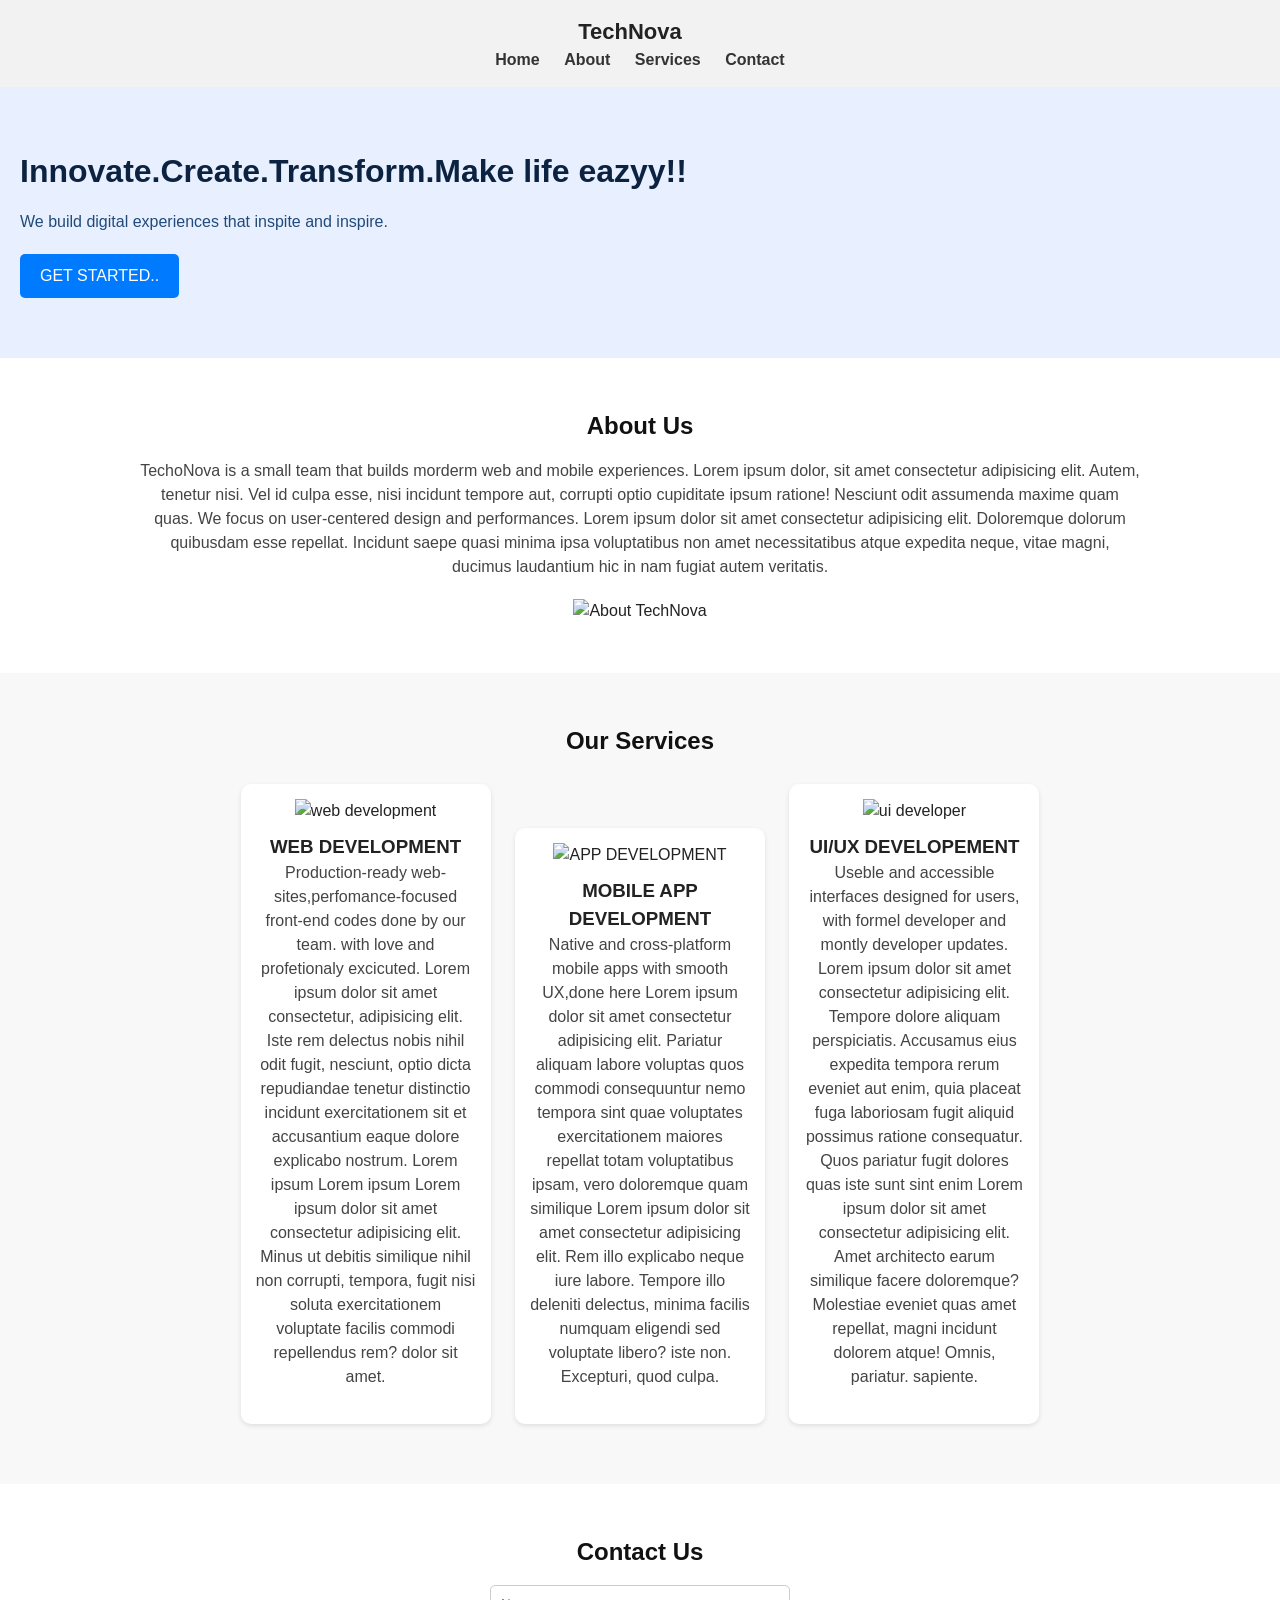
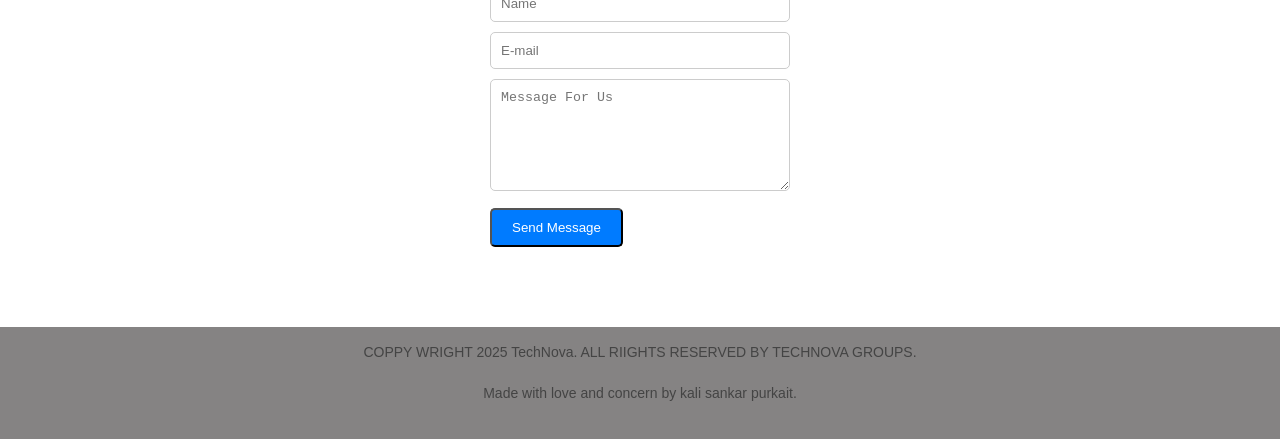
==== index.html @ d75d77e2 "first commit" ====
<!DOCTYPE html>
<html lang="en">

<head>
    <meta charset="UTF-8">
    <meta name="viewport" content="width=device-width, initial-scale=1.0">
    <title>Techno nova web site..</title>
    <link rel="stylesheet" href="style.css">
</head>

<body>
    <header>
        <div class="container">
            <h1 class="logo">TechNova</h1>
            <nav>
                <a href="#">Home</a>
                <a href="#about">About</a>
                <a href="#services">Services</a>
                <a href="#contact">Contact</a>
            </nav>
        </div>
    </header>


    <section class="hero">
        <h2>Innovate.Create.Transform.Make life eazyy!!</h2>
        <p>We build digital experiences that inspite and inspire.</p>
        <a href="#contact" class="btn">GET STARTED..</a>
    </section>

    <section id="about">
        <div class="container">
            <h2>About Us</h2>
            <p>TechoNova is a small team that builds morderm web and mobile experiences. Lorem ipsum dolor, sit amet
                consectetur adipisicing elit. Autem, tenetur nisi. Vel id culpa esse, nisi incidunt tempore aut,
                corrupti optio cupiditate ipsum ratione! Nesciunt odit assumenda maxime quam quas.
                We focus on user-centered design and performances. Lorem ipsum dolor sit amet consectetur adipisicing
                elit. Doloremque dolorum quibusdam esse repellat. Incidunt saepe quasi minima ipsa voluptatibus non amet
                necessitatibus atque expedita neque, vitae magni, ducimus laudantium hic in nam fugiat autem veritatis.
            </p>
            <img src="logo.png" alt="About TechNova">
        </div>
    </section>

    <section id="services" class="gray-bg">
        <div class="container">
            <h2>Our Services</h2>
            <div class="service">
                <img src="webdeveloper.png" alt="web development">
                <h3>WEB DEVELOPMENT</h3>
                <p>Production-ready web-sites,perfomance-focused front-end codes done by our team. with love and
                    profetionaly excicuted. Lorem ipsum dolor sit amet consectetur, adipisicing elit. Iste rem delectus
                    nobis nihil odit fugit, nesciunt, optio dicta repudiandae tenetur distinctio incidunt exercitationem
                    sit et accusantium eaque dolore explicabo nostrum. Lorem ipsum Lorem ipsum Lorem ipsum dolor sit amet consectetur adipisicing elit. Minus ut debitis similique nihil non corrupti, tempora, fugit nisi soluta exercitationem voluptate facilis commodi repellendus rem? dolor sit amet.</p>
            </div>
            <div class="service">
                <img src="appdeveloper.png" alt="APP DEVELOPMENT">
                <h3>MOBILE APP DEVELOPMENT</h3>
                <p>Native and cross-platform mobile apps with smooth UX,done here Lorem ipsum dolor sit amet consectetur
                    adipisicing elit. Pariatur aliquam labore voluptas quos commodi consequuntur nemo tempora sint quae
                    voluptates exercitationem maiores repellat totam voluptatibus ipsam, vero doloremque quam similique Lorem ipsum dolor sit amet consectetur adipisicing elit. Rem illo explicabo neque iure labore. Tempore illo deleniti delectus, minima facilis numquam eligendi sed voluptate libero?
                    iste non. Excepturi, quod culpa.</p>
            </div>

            <div class="service">
                <img src="uideveloper.png" alt="ui developer">
                <h3>UI/UX DEVELOPEMENT</h3>
                <p>Useble and accessible interfaces designed for users, with formel developer and montly developer
                    updates. Lorem ipsum dolor sit amet consectetur adipisicing elit. Tempore dolore aliquam
                    perspiciatis. Accusamus eius expedita tempora rerum eveniet aut enim, quia placeat fuga laboriosam
                    fugit aliquid possimus ratione consequatur. Quos pariatur fugit dolores quas iste sunt sint enim Lorem ipsum dolor sit amet consectetur adipisicing elit. Amet architecto earum similique facere doloremque? Molestiae eveniet quas amet repellat, magni incidunt dolorem atque! Omnis, pariatur.
        
                    sapiente.</p>
            </div>
        </div>
    </section>

    <section id="contact">
        <div class="container">
            <h2>Contact Us</h2>
            <form>
                <input type="text" placeholder="Name" requred>
                <input type="email" placeholder="E-mail" requred>
                <textarea placeholder="Message For Us" rows="6"></textarea>
                <button type="submit" class="btn">Send Message</button>
            </form>
        </div>
    </section>

    <footer>
        <p>COPPY WRIGHT 2025 TechNova. ALL RIIGHTS RESERVED BY TECHNOVA GROUPS.
            <br>
        <p> Made with love and concern by kali sankar purkait.</p>
        </p>
    </footer>
</body>

</html>
---- style.css ----
* {
    margin: 0;
    padding: 0;
    box-sizing: border-box;
}

body {
    font-family: Arial, Helvetica, sans-serif;
    color: #222;
    line-height: 1.5;
}

.container {
    width: 90%;
    max-width: 1000px;
    margin: auto;
    text-align: center;
}

section {
    padding: 50px 0;
}

h2 {
    margin-bottom: 15px;
    color: #111;
}

p {
    margin-bottom: 20px;
    color: #444;
}

.gray-bg {
    background: #f8f8f8;
}

header {
    background: #f2f2f2;
    padding: 15px 0;
    text-align: center;
}

.logo {
    display: inline-block;
    font-size: 22px;
    margin-right: 20px;
}

nav a {
    text-decoration: none;
    color: #333;
    margin: 0 10px;
    font-weight: bold;
}

nav a:hover {
    color: #007bff;
}

.hero {
    background: #e8f0ff;
    padding: 60px 20px;
}

.hero h2 {
    font-size: 32px;
    color: #0b2340;
}

.hero p {
    color: #214a7a;
    margin-bottom: 20px;
}

.btn {
    background: #007bff;
    color: #fff;
    padding: 10px 20px;
    border-radius: 5px;
    border: nonr;
    text-decoration: none;
    display: inline-block;
}

.btn:hover {
    background: #0056b3;
}

.service {
    display: inline-block;
    width: 250px;
    background: #fff;
    margin: 10px;
    padding: 15px;
    border-radius: 10px;
    box-shadow: 0 2px 5px rgba(0, 0, 0, 0.1);
    justify-content: center;
}

.service img {
    width: 48px;
    margin-bottom: 10px;
}

form {
    width: 300px;
    margin: auto;
    text-align: left;
}

input,
textarea {
    width: 100%;
    padding: 10px;
    margin-bottom: 10px;
    border: 1px solid #ccc;
    border-radius: 5px;
}

button {
    cursor: pointer;
}

footer {
    background: #858383;
    color: #fff;
    text-align: center;
    padding: 15px 0;
    margin-top: 30px;
    font-size: 14px;
}

@media (max-width:600px) {
    .service {
        display: block;
        width: 90%;
        margin: 15px auto;
    }

    form {
        width: 90%;
    }

    .hero h2 {
        font-size: 24pz;
    }
}
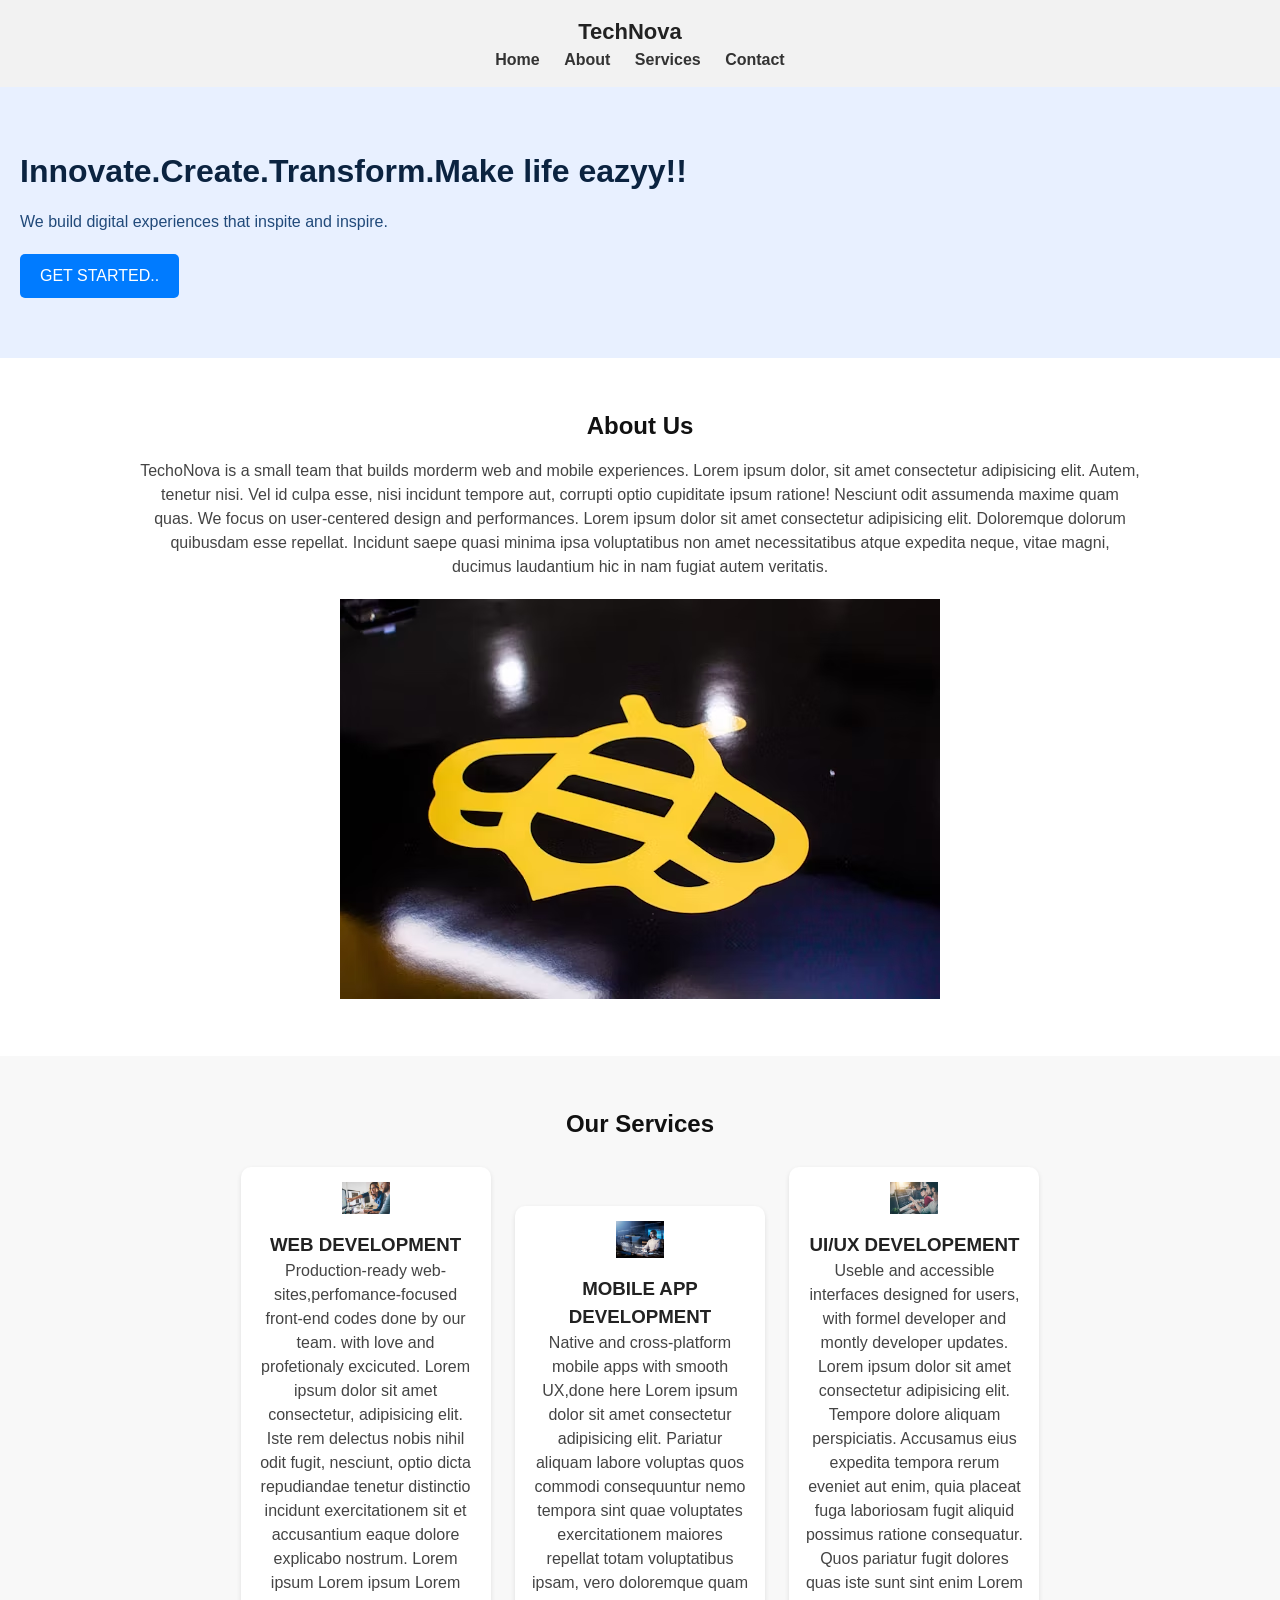
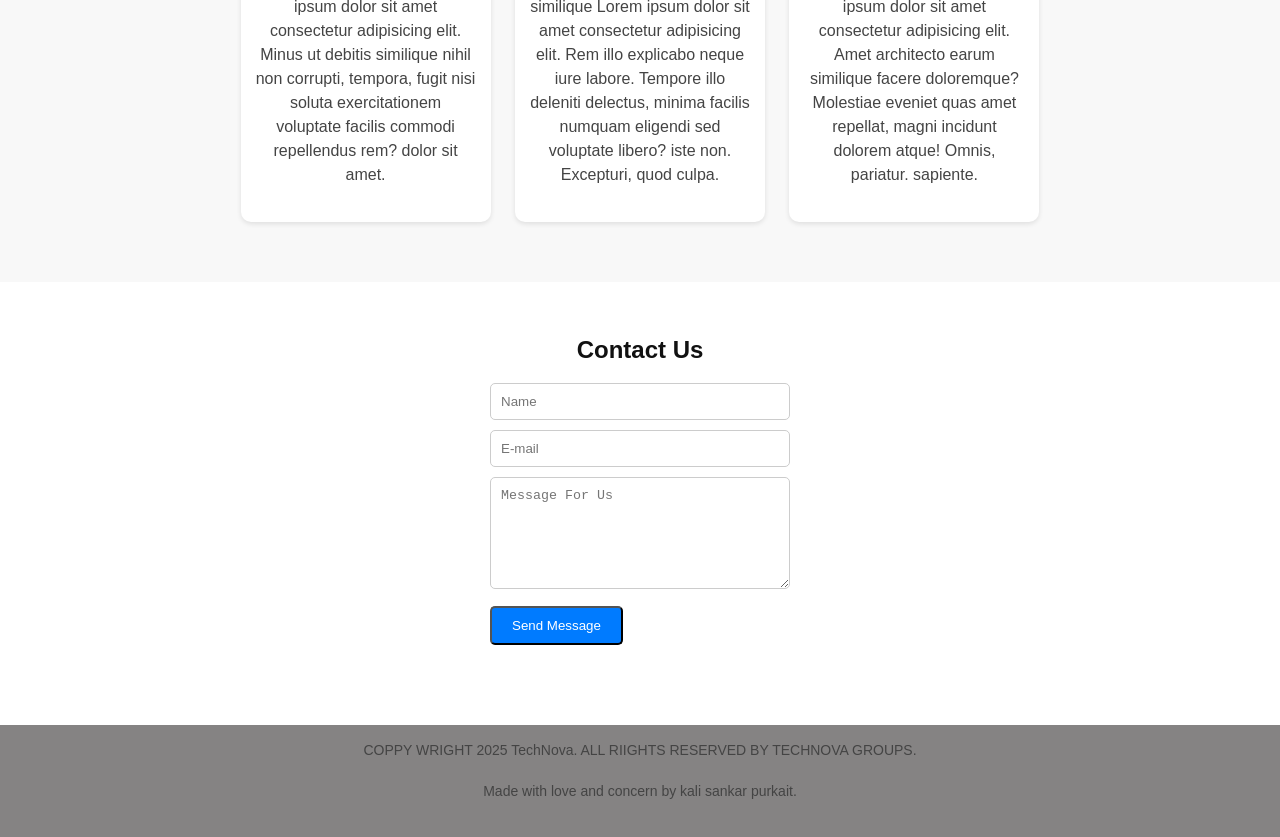
==== commit 9c559003: "update image path" ====
--- a/index.html
+++ b/index.html
@@ -38,7 +38,7 @@
                 elit. Doloremque dolorum quibusdam esse repellat. Incidunt saepe quasi minima ipsa voluptatibus non amet
                 necessitatibus atque expedita neque, vitae magni, ducimus laudantium hic in nam fugiat autem veritatis.
             </p>
-            <img src="logo.png" alt="About TechNova">
+            <img src="images/logo.png" alt="About TechNova">
         </div>
     </section>
 
@@ -46,7 +46,7 @@
         <div class="container">
             <h2>Our Services</h2>
             <div class="service">
-                <img src="webdeveloper.png" alt="web development">
+                <img src="images/webdeveloper.png" alt="web development">
                 <h3>WEB DEVELOPMENT</h3>
                 <p>Production-ready web-sites,perfomance-focused front-end codes done by our team. with love and
                     profetionaly excicuted. Lorem ipsum dolor sit amet consectetur, adipisicing elit. Iste rem delectus
@@ -54,7 +54,7 @@
                     sit et accusantium eaque dolore explicabo nostrum. Lorem ipsum Lorem ipsum Lorem ipsum dolor sit amet consectetur adipisicing elit. Minus ut debitis similique nihil non corrupti, tempora, fugit nisi soluta exercitationem voluptate facilis commodi repellendus rem? dolor sit amet.</p>
             </div>
             <div class="service">
-                <img src="appdeveloper.png" alt="APP DEVELOPMENT">
+                <img src="images/appdeveloper.png" alt="APP DEVELOPMENT">
                 <h3>MOBILE APP DEVELOPMENT</h3>
                 <p>Native and cross-platform mobile apps with smooth UX,done here Lorem ipsum dolor sit amet consectetur
                     adipisicing elit. Pariatur aliquam labore voluptas quos commodi consequuntur nemo tempora sint quae
@@ -63,7 +63,7 @@
             </div>
 
             <div class="service">
-                <img src="uideveloper.png" alt="ui developer">
+                <img src="images/uideveloper.png" alt="ui developer">
                 <h3>UI/UX DEVELOPEMENT</h3>
                 <p>Useble and accessible interfaces designed for users, with formel developer and montly developer
                     updates. Lorem ipsum dolor sit amet consectetur adipisicing elit. Tempore dolore aliquam
